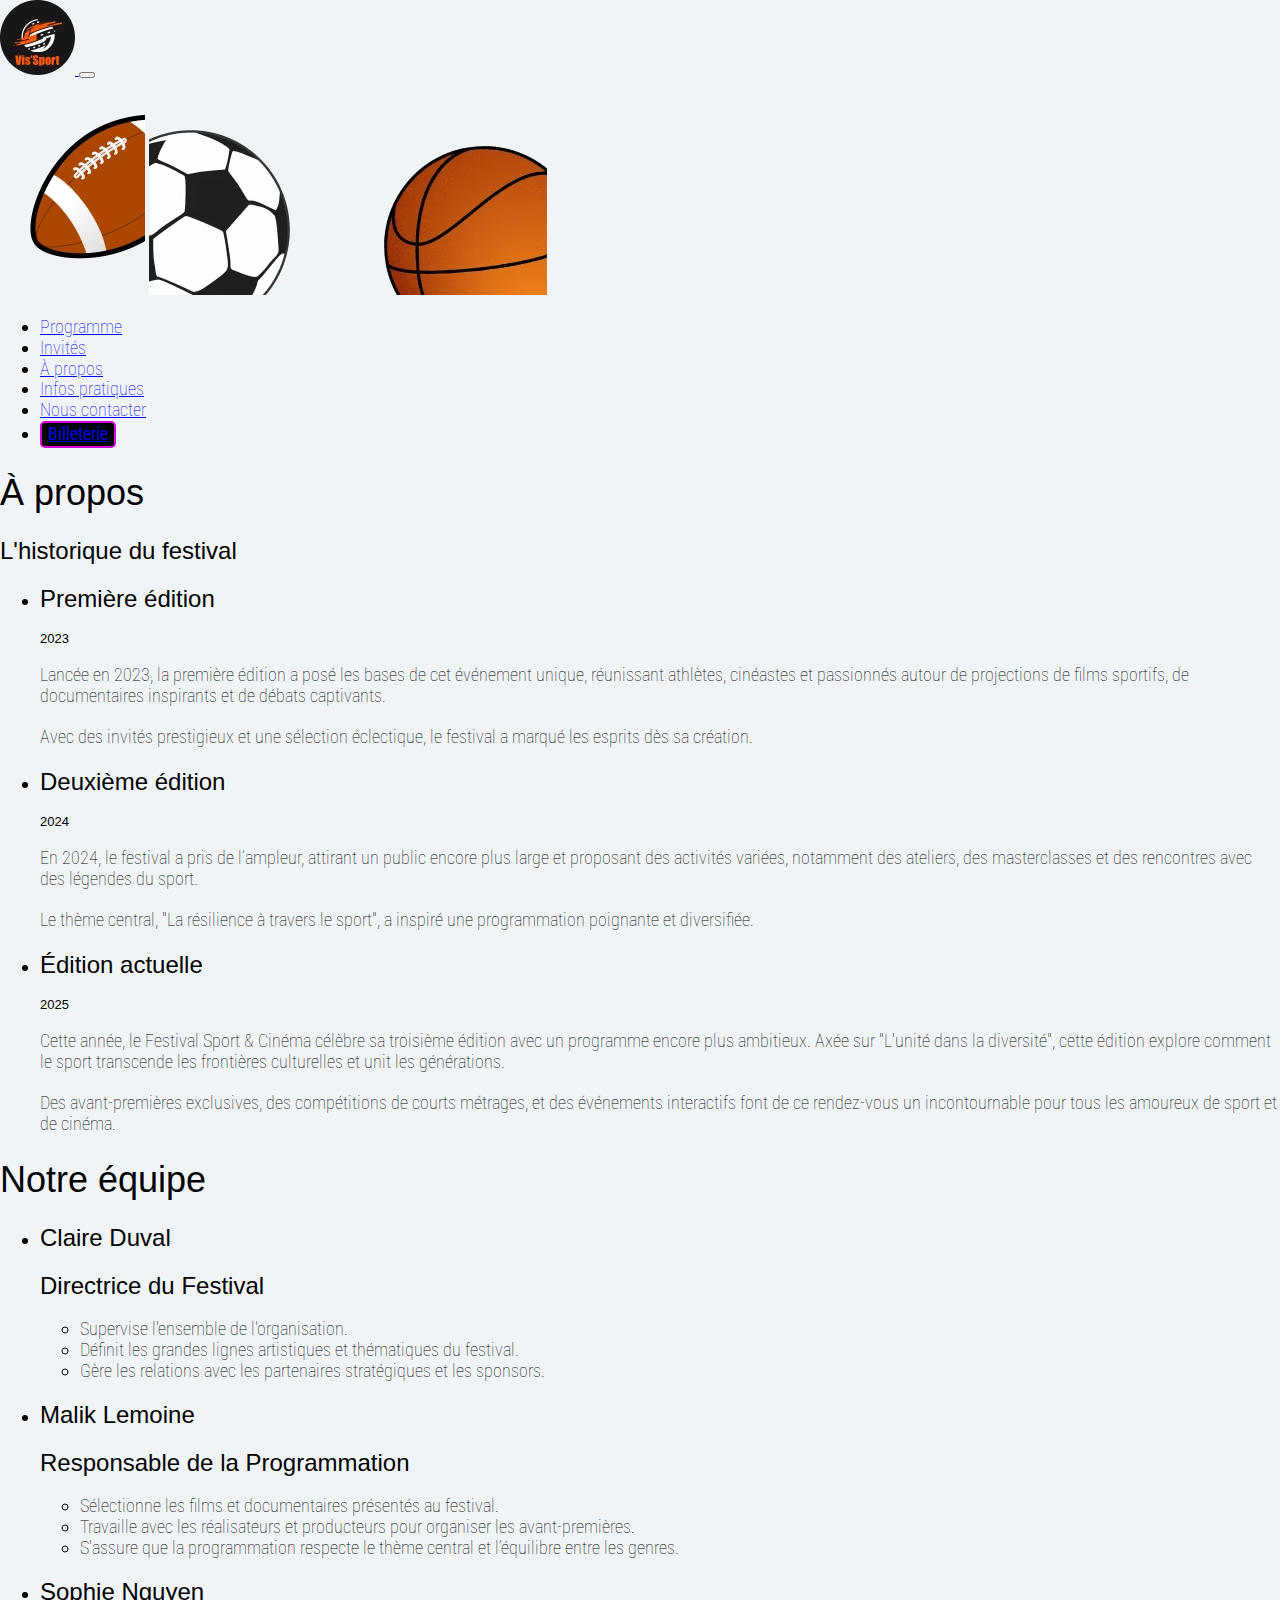
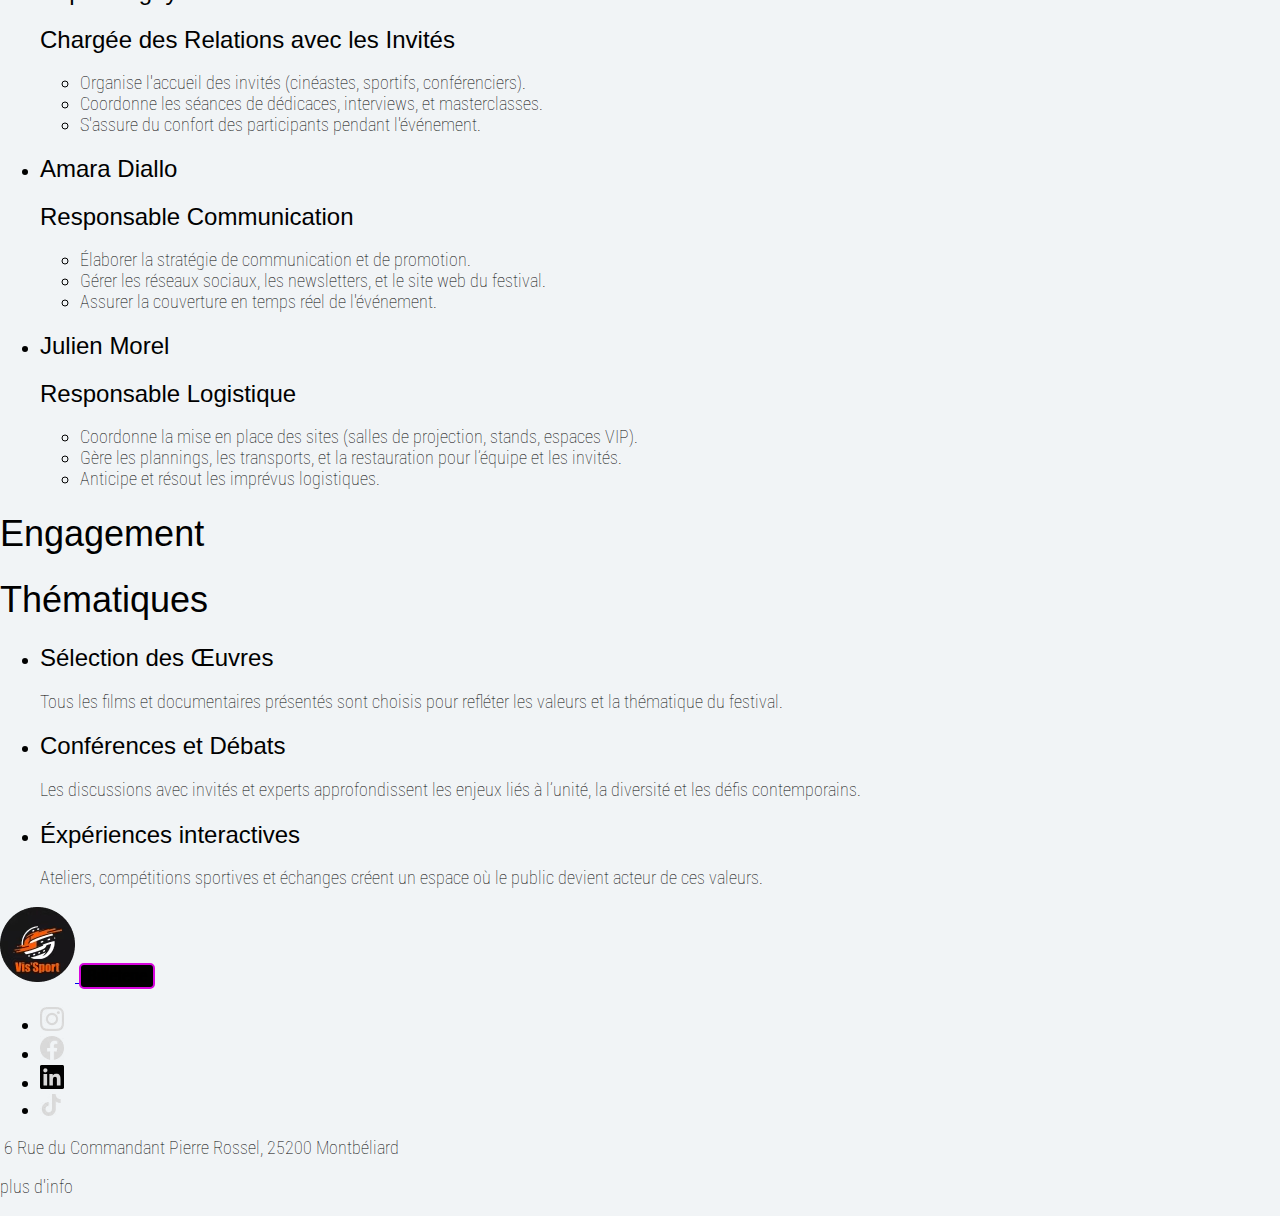
==== apropos.html @ e9b442e8 "footer apropos" ====
<!DOCTYPE html>
<html lang="fr">
<head>
    <meta charset="UTF-8">
    <meta name="viewport" content="width=device-width, initial-scale=1.0">
    <title>Vis'Sport</title>
    <link rel="stylesheet" href="/src/css/style.css"/>
    <script type="module" src="/src/js/script.js"></script>
</head>
<body>
    <header class="header">
        <a class="header__logo-link" href="/">
            <img
              class="header__logo"
              src="/assets/Images/logo/logovissport.avif"
              alt="Icon de Vis'Sport"
            />
          </a>

          <button
            class="header__menu-btn menu-btn"
            aria-label="menu"
            aria-expanded="false"
            aria-controls="mainNav"
          >
            <span class="menu-btn__bar" aria-hidden="true"></span>
          </button>

          <nav class="header__menu menu" id="mainNav" aria-hidden="true">
            <img class="header__menu-img" src="./assets/Images/icons/ballonderugby.avif" alt="ballon de rugby en image">
            <img class="header__menu-img" src="./assets/Images/icons/balledefoot.avif" alt="ballon de rugby en image">
            <img class="header__menu-img" src="./assets/Images/icons/balledebasket.avif" alt="ballon de rugby en image">
            <ul class="menu__list list-unstyled">
              <li class="menu__item">
                <a class="menu__link" href="programme.html">Programme</a>
              </li>
              <li class="menu__item">
                <a class="menu__link" href="invites.html">Invités</a>
              </li>
              <li class="menu__item">
                <a class="menu__link" href="apropos.html">À propos</a>
              </li>
              <li class="menu__item">
                <a class="menu__link" href="infospratiques.html">Infos pratiques</a>
              </li>
              <li class="menu__item">
                <a class="menu__link" href="contact.html">Nous contacter</a>
              </li>
              <li>
                <a>
                  <button class="button__billet">
                    <a class="menu__link" href="billeterie.html">Billeterie</a>
                  </button>
                </a>
              </li>
            </ul>
          </nav>
    </header>
    <main>
        <div class="hero hero--home">
            <h1 class="hero__title title">À propos</h1>
            <h2 class="hero__sub-title sub-title">L'historique du festival</h2>
        </div>

        <section class="edition">
        <ul class="edition__list list">
            <li>
                <h2 class="edition__sub-title sub-title">Première édition</h2>
                <h3 class="edition__sub--sub-title sub--sub-title">2023</h3>
                <p class="edition__txt txt">Lancée en 2023, la première édition a posé les bases de cet événement unique, réunissant athlètes, cinéastes et passionnés autour de projections de films sportifs, de documentaires inspirants et de débats captivants. <br><br>
                    Avec des invités prestigieux et une sélection éclectique, le festival a marqué les esprits dès sa création.</p>
            </li>
            <li>
                <h2 class="edition__sub-title sub-title">Deuxième édition</h2>
                <h3 class="edition__sub--sub-title sub--sub-title">2024</h3>
                <p class="edition__txt txt">En 2024, le festival a pris de l’ampleur, attirant un public encore plus large et proposant des activités variées, notamment des ateliers, des masterclasses et des rencontres avec des légendes du sport. <br><br>
                    Le thème central, "La résilience à travers le sport", a inspiré une programmation poignante et diversifiée.</p>
            </li>
            <li>
                <h2 class="edition__sub-title sub-title">Édition actuelle</h2>
                <h3 class="edition__sub--sub-title sub--sub-title">2025</h3>
                <p class="edition__txt txt">Cette année, le Festival Sport & Cinéma célèbre sa troisième édition avec un programme encore plus ambitieux. Axée sur "L'unité dans la diversité", cette édition explore comment le sport transcende les frontières culturelles et unit les générations.<br><br>
                    Des avant-premières exclusives, des compétitions de courts métrages, et des événements interactifs font de ce rendez-vous un incontournable pour tous les amoureux de sport et de cinéma.</p>
            </li>
        </ul>    
        </section>

        <section class="equipe">
            <h1 class="equipe__titre titre">Notre équipe</h1>
            <ul class="equipe__list list">
                <li class="equipe__list-elt">
                    <h2 class="equipe__sub-title--nom sub-title">Claire Duval</h2>
                    <h2 class="equipe__sub-title-poste">Directrice du Festival</h2>
                    <ul class="equipe__list-respo list">
                        <li>Supervise l'ensemble de l'organisation.</li>
                        <li>Définit les grandes lignes artistiques et thématiques du festival.</li>
                        <li>Gère les relations avec les partenaires stratégiques et les sponsors.</li>
                    </ul>
                </li>
                <li class="equipe__list-elt">
                    <h2 class="equipe__sub-title--nom sub-title">Malik Lemoine</h2>
                    <h2 class="equipe__sub-title-poste">Responsable de la Programmation</h2>
                    <ul class="equipe__list-respo list">
                        <li>Sélectionne les films et documentaires présentés au festival.</li>
                        <li>Travaille avec les réalisateurs et producteurs pour organiser les avant-premières.</li>
                        <li>S'assure que la programmation respecte le thème central et l’équilibre entre les genres.</li>
                    </ul>
                </li>
                <li class="equipe__list-elt">
                    <h2 class="equipe__sub-title--nom sub-title">Sophie Nguyen</h2>
                    <h2 class="equipe__sub-title-poste">Chargée des Relations avec les Invités</h2>
                    <ul class="equipe__list-respo list">
                        <li>Organise l'accueil des invités (cinéastes, sportifs, conférenciers).</li>
                        <li>Coordonne les séances de dédicaces, interviews, et masterclasses.</li>
                        <li>S'assure du confort des participants pendant l'événement.</li>
                    </ul>
                </li>
                <li class="equipe__list-elt">
                    <h2 class="equipe__sub-title--nom sub-title">Amara Diallo</h2>
                    <h2 class="equipe__sub-title-poste">Responsable Communication</h2>
                    <ul class="equipe__list-respo list">
                        <li>Élaborer la stratégie de communication et de promotion.</li>
                        <li>Gérer les réseaux sociaux, les newsletters, et le site web du festival.</li>
                        <li>Assurer la couverture en temps réel de l'événement.</li>
                    </ul>
                </li>
                <li class="equipe__list-elt">
                    <h2 class="equipe__sub-title--nom sub-title">Julien Morel</h2>
                    <h2 class="equipe__sub-title-poste">Responsable Logistique</h2>
                    <ul class="equipe__list-respo list">
                        <li>Coordonne la mise en place des sites (salles de projection, stands, espaces VIP).</li>
                        <li>Gère les plannings, les transports, et la restauration pour l’équipe et les invités.</li>
                        <li>Anticipe et résout les imprévus logistiques.</li>
                    </ul>
                </li>
            </ul>
        </section>

        <section class="charte">
            <h1 class="charte__title-N">Engagement</h1>
            <h1 class="charte__title-O">Thématiques</h1>
            <ul class="charte__list list">
                <li class="charte__list-elt">
                    <h2 class="charte__sub-title sub-title">Sélection des Œuvres</h2>
                    <p class="charte__txt txt">Tous les films et documentaires présentés sont choisis pour refléter les valeurs et la thématique du festival.</p>
                </li>
                <li class="charte__list-elt">
                    <h2 class="charte__sub-title sub-title">Conférences et Débats</h2>
                    <p class="charte__txt txt">Les discussions avec invités et experts approfondissent les enjeux liés à l’unité, la diversité et les défis contemporains.</p>
                </li>
                <li class="charte__list-elt">
                    <h2 class="charte__sub-title sub-title">Éxpériences interactives</h2>
                    <p class="charte__txt txt">Ateliers, compétitions sportives et échanges créent un espace où le public devient acteur de ces valeurs.</p>
                </li>
            </ul>
        </section>
    </main>
    <footer class="footer">
        <a href="/">
          <img
            class="footer__logo"
            src="./assets/Images/logo/logovissport.avif"
            alt="Icon de Vis'Sport"
          />
        </a>
    
        <a href="/billeterie.html">
          <button class="footer__button button__billet">Billeterie</button>
        </a>
    
        <ul>
          <li>
            <a href="instagram.com">
              <img 
              class="footer__img footer__img-instagram"
              src="./assets/Images/icons/instagram-icon.avif" 
              alt="logo instagram"
              />
          </a>
        </li>
          <li>
            <a href="facebook.com">
              <img 
              class="footer__img footer__img-facebook"
              src="./assets/Images/icons/facebook-icon.avif" 
              alt="logo facebook">
          </a>
        </li>
          <li>
            <a href="linkedin.com">
              <img 
              class="footer__img footer__img-linkedin"
              src="./assets/Images/icons/linkedin-icon.avif" 
              alt="logo linkedin">
            </a>
          </li>
          <li>
            <a href="tiktok.com">
              <img 
              class="footer__img footer__img-tiktok"
              src="./assets/Images/icons/tiktok-icon.avif" 
              alt="logo tiktok">
            </a>
          </li>
        </ul>
        <p class="footer__txt-annexe txt-annexe"> 6 Rue du Commandant Pierre Rossel, 25200 Montbéliard</p>
        <p class="footer__infos infos">plus d'info</p>
      </footer>
</body>
</html>
---- src/css/style.css ----
/* Fonts */
@import url("https://fonts.googleapis.com/css2?family=Roboto+Condensed:ital,wght@0,100..900;1,100..900&display=swap");


/* Vendors */
@import "vendors/normalize.css";

/* Utils */
@import "utils/variables.css";

/* Base */
@import "base/main.css";
@import "base/media.css";

/* Layout */
@import "layout/header.css";
@import "layout/footer.css";

/* Components */
@import "components/contact.css";
@import "components/menu.css";
@import "components/hero.css";
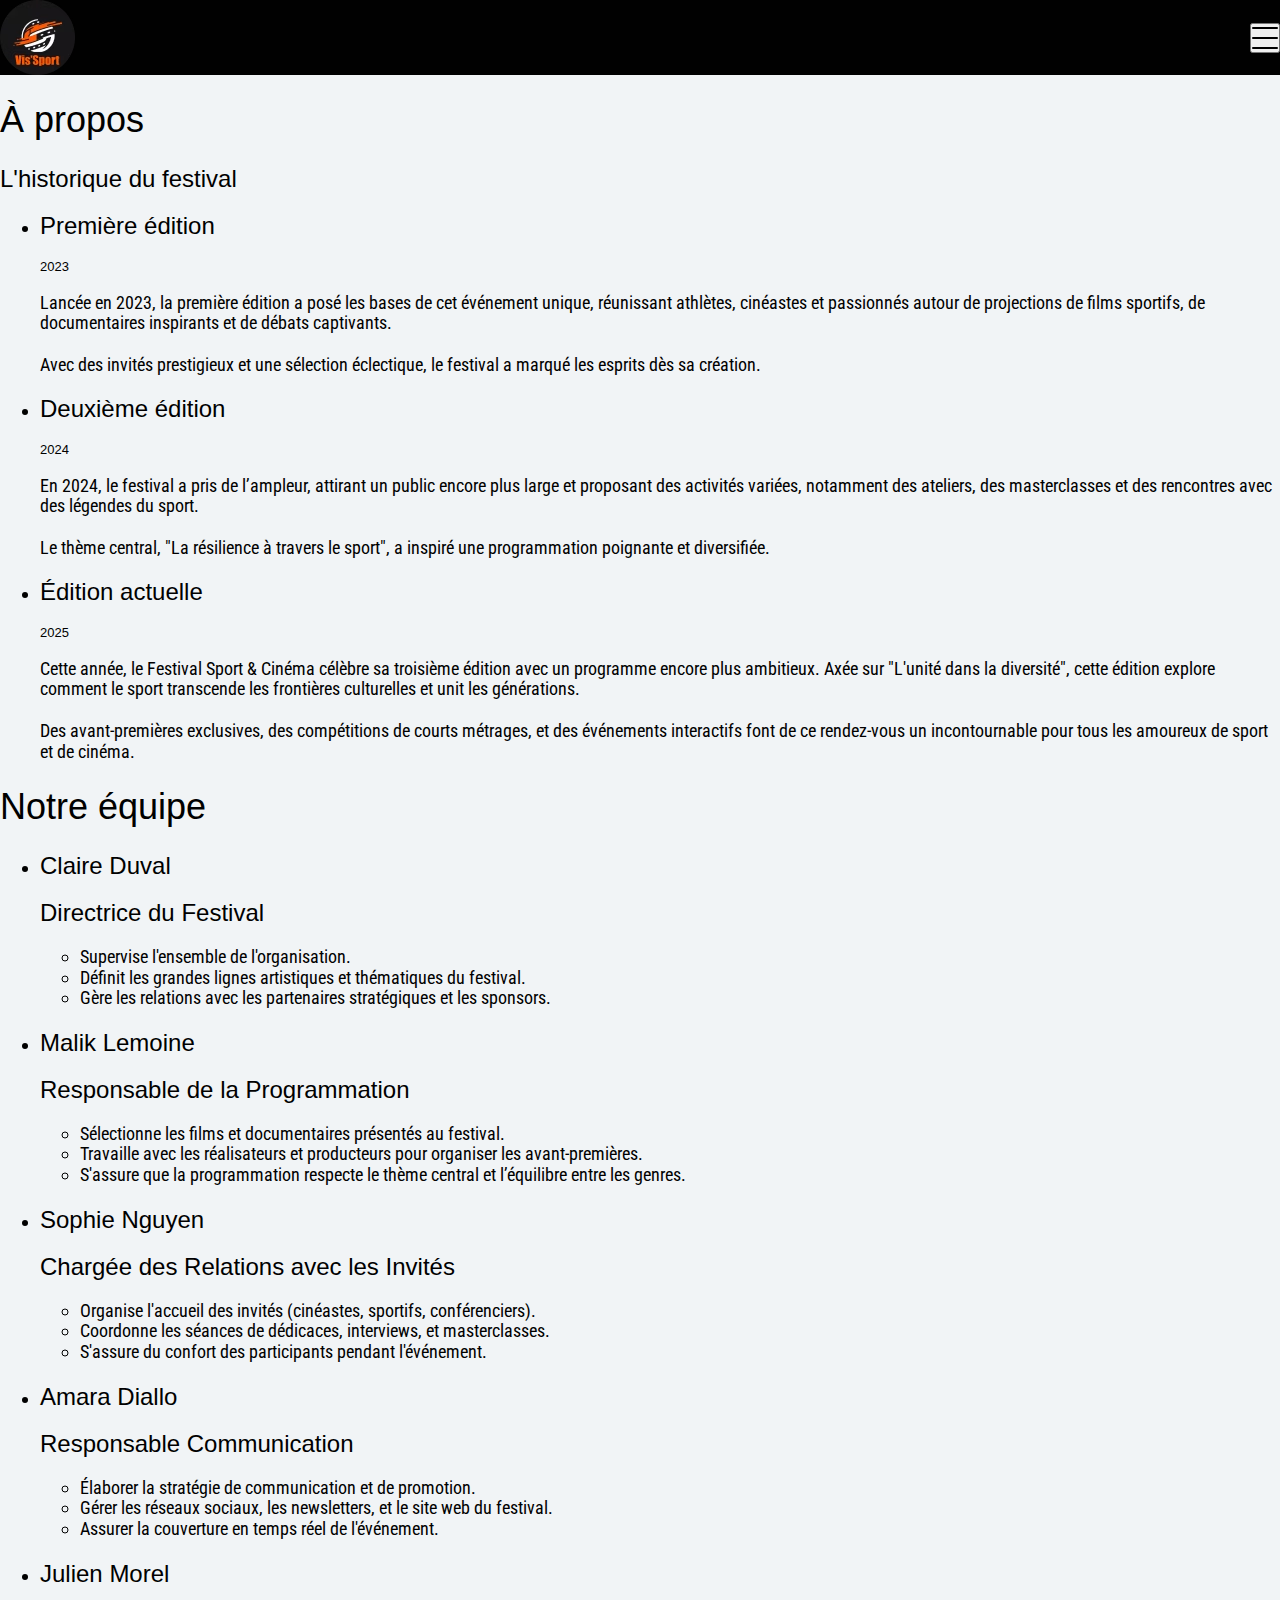
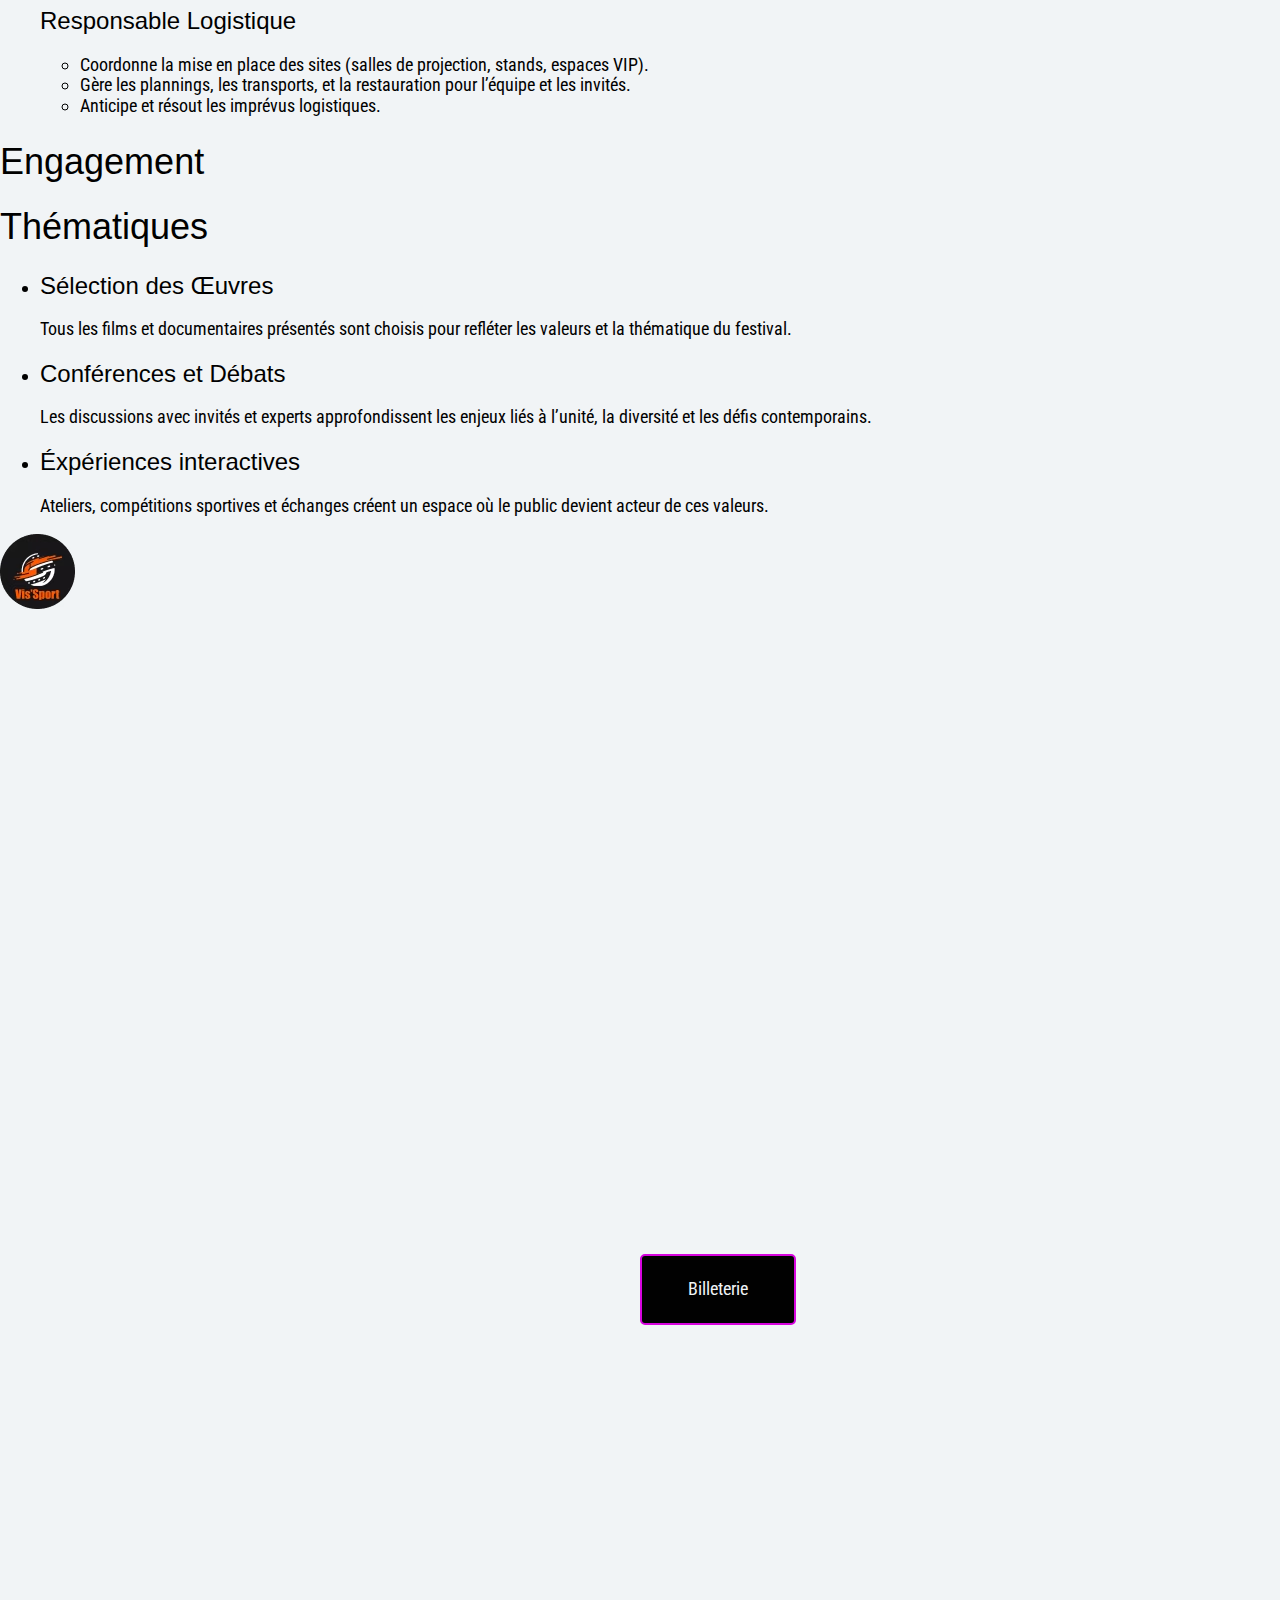
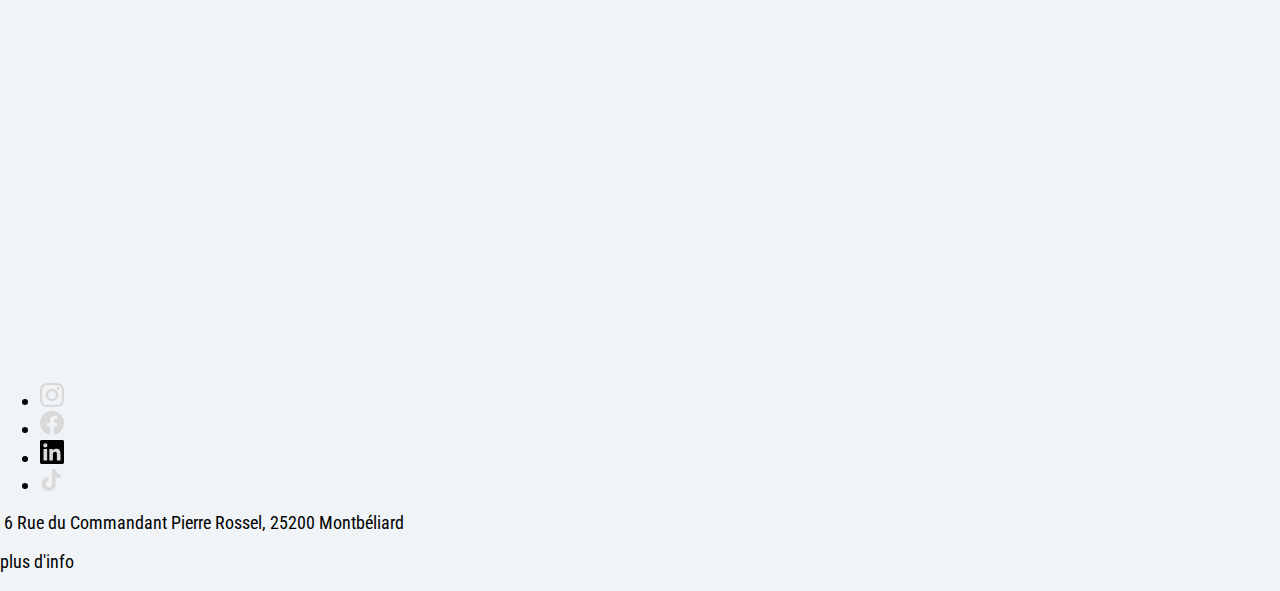
==== commit cfaac860: "bouton billeterie" ====
--- a/apropos.html
+++ b/apropos.html
@@ -3,7 +3,14 @@
 <head>
     <meta charset="UTF-8">
     <meta name="viewport" content="width=device-width, initial-scale=1.0">
-    <title>Vis'Sport</title>
+    <link rel="icon" type="image/png" href="./assets/favicons/favicon-96x96.png" sizes="96x96" />
+    <link rel="icon" type="image/svg+xml" href="./assets/favicons/favicon.svg" />
+    <link rel="shortcut icon" href="./assets/favicons/favicon.ico" />
+    <link rel="apple-touch-icon" sizes="180x180" href="./assets/favicons/apple-touch-icon.png" />
+    <link rel="manifest" href="./assets/favicons/site.webmanifest" />
+
+    <title>Vis'Sport à propos</title>
+
     <link rel="stylesheet" href="/src/css/style.css"/>
     <script type="module" src="/src/js/script.js"></script>
 </head>
@@ -49,7 +56,7 @@
               <li>
                 <a>
                   <button class="button__billet">
-                    <a class="menu__link" href="billeterie.html">Billeterie</a>
+                    <a class="menu__link" href="billeterie.html">Billeterie<img src="./assets/Images/icons/fast-backward.avif" alt="fleches icon"></a>
                   </button>
                 </a>
               </li>
@@ -170,7 +177,7 @@
     
         <ul>
           <li>
-            <a href="instagram.com">
+            <a href="https://www.instagram.com/">
               <img 
               class="footer__img footer__img-instagram"
               src="./assets/Images/icons/instagram-icon.avif" 
@@ -179,7 +186,7 @@
           </a>
         </li>
           <li>
-            <a href="facebook.com">
+            <a href="https://www.facebook.com/">
               <img 
               class="footer__img footer__img-facebook"
               src="./assets/Images/icons/facebook-icon.avif" 
@@ -187,7 +194,7 @@
           </a>
         </li>
           <li>
-            <a href="linkedin.com">
+            <a href="https://www.linkedin.com/">
               <img 
               class="footer__img footer__img-linkedin"
               src="./assets/Images/icons/linkedin-icon.avif" 
@@ -195,7 +202,7 @@
             </a>
           </li>
           <li>
-            <a href="tiktok.com">
+            <a href="https://www.tiktok.com/">
               <img 
               class="footer__img footer__img-tiktok"
               src="./assets/Images/icons/tiktok-icon.avif" 
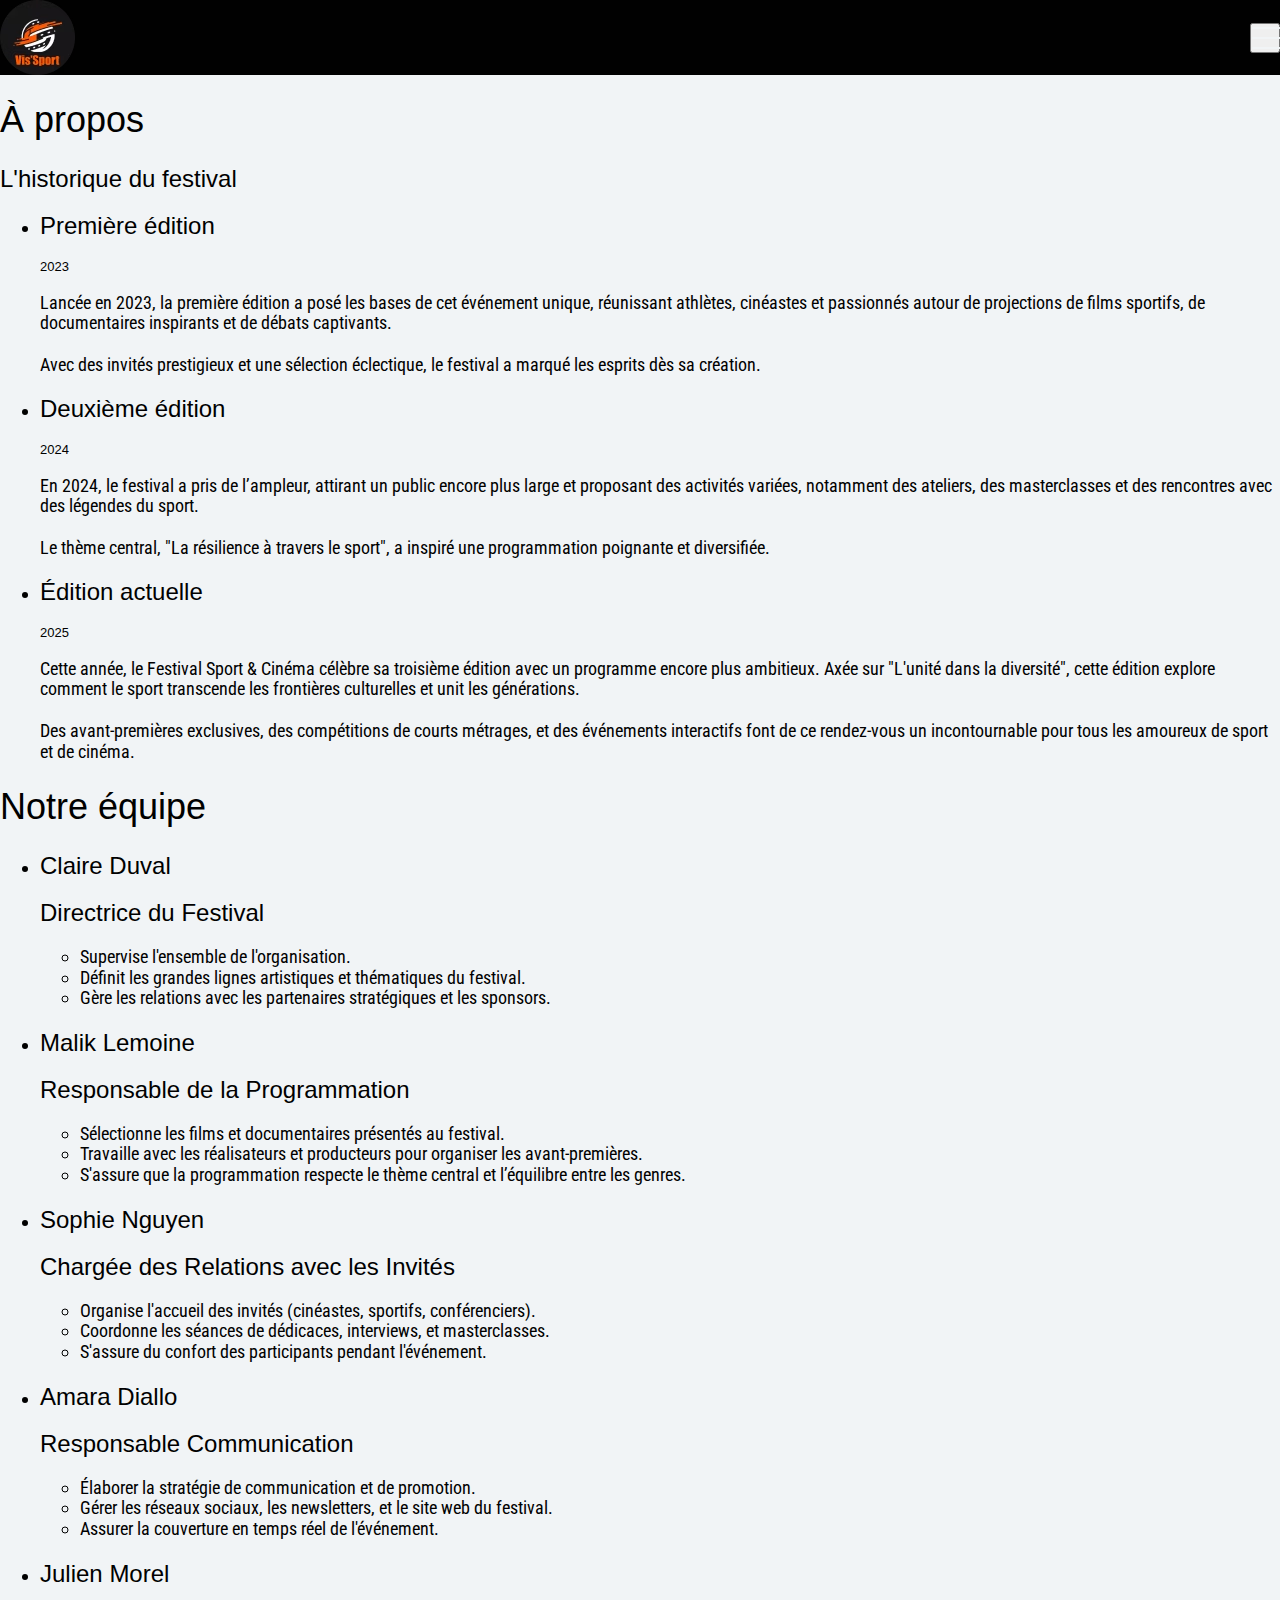
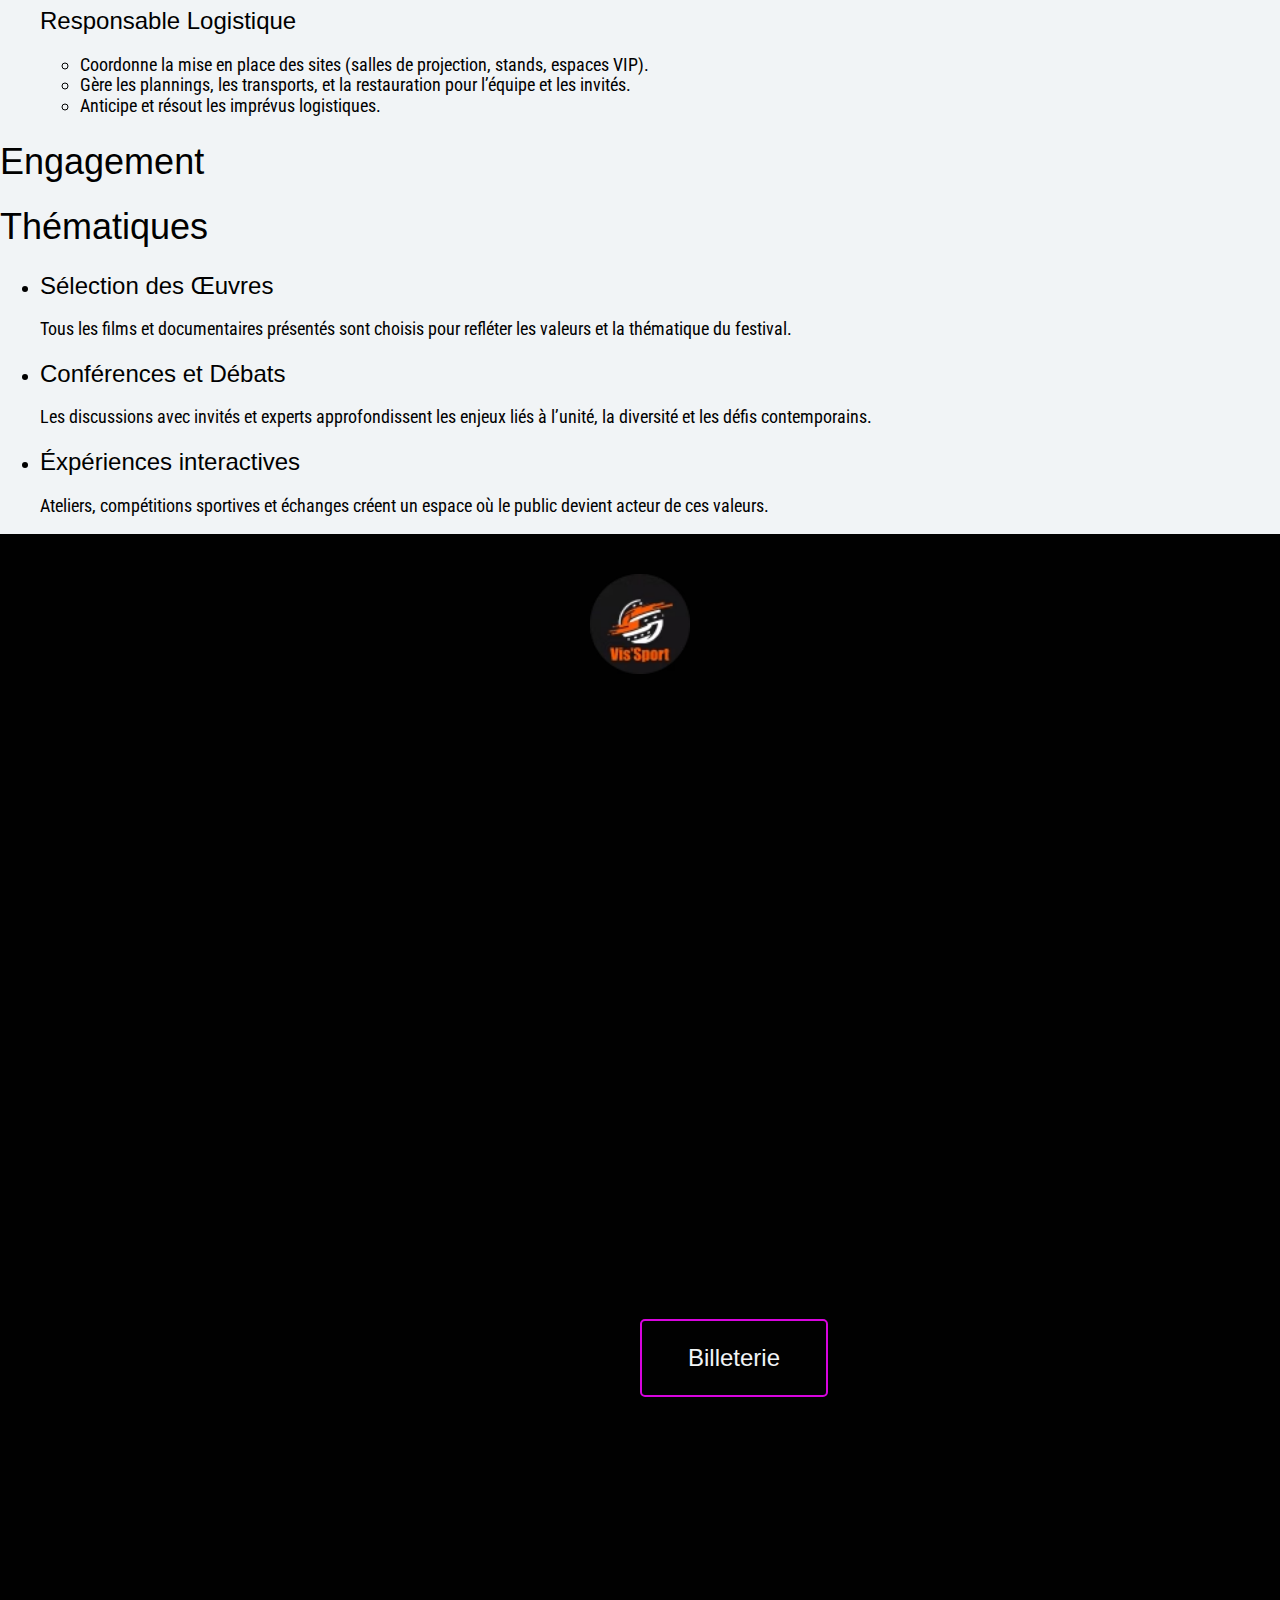
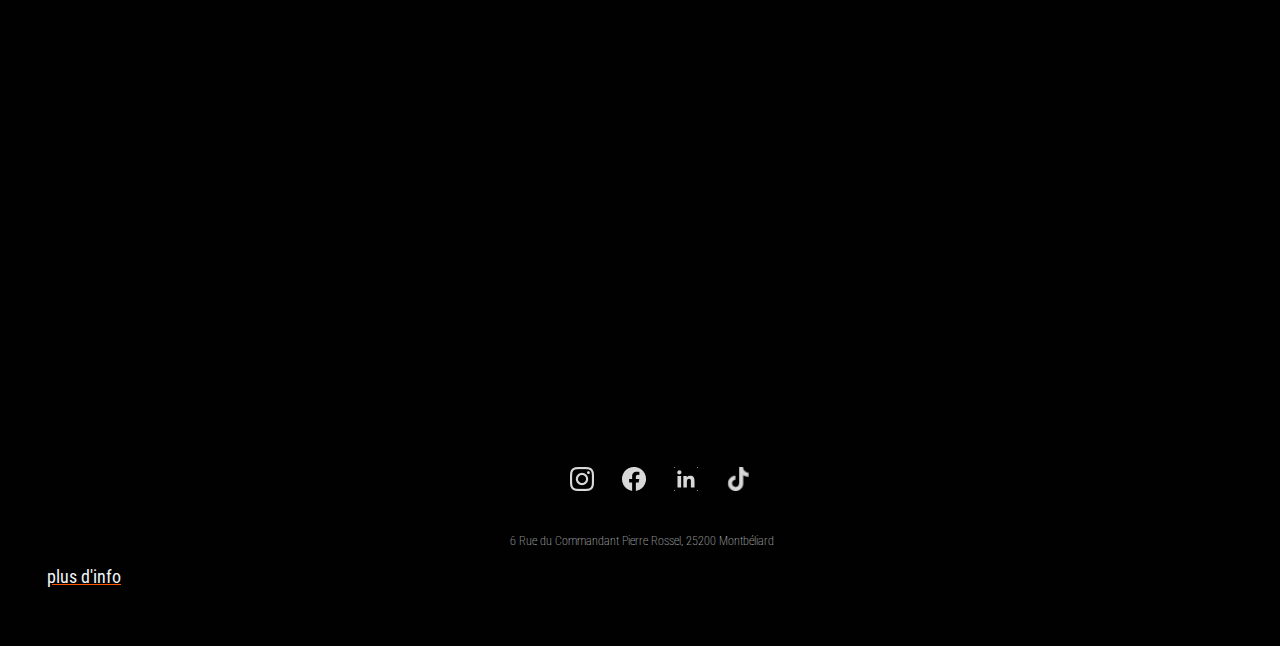
==== commit 2f3d7dc1: "menu" ====
--- a/apropos.html
+++ b/apropos.html
@@ -34,11 +34,13 @@
           </button>
 
           <nav class="header__menu menu" id="mainNav" aria-hidden="true">
-            <img class="header__menu-img" src="./assets/Images/icons/ballonderugby.avif" alt="ballon de rugby en image">
-            <img class="header__menu-img" src="./assets/Images/icons/balledefoot.avif" alt="ballon de rugby en image">
-            <img class="header__menu-img" src="./assets/Images/icons/balledebasket.avif" alt="ballon de rugby en image">
+            <img class="header__menu-img rugby__img" src="./assets/Images/icons/ballonderugby.avif" alt="ballon de rugby en image">
+            <img class="header__menu-img foot__img" src="./assets/Images/icons/balledefoot.avif" alt="ballon de rugby en image">
+            <img class="header__menu-img basket__img" src="./assets/Images/icons/balledebasket.avif" alt="ballon de rugby en image">
             <ul class="menu__list list-unstyled">
               <li class="menu__item">
+                <a class="menu__link underline" href="/">Vis'Sport</a>
+              </li><li class="menu__item">
                 <a class="menu__link" href="programme.html">Programme</a>
               </li>
               <li class="menu__item">
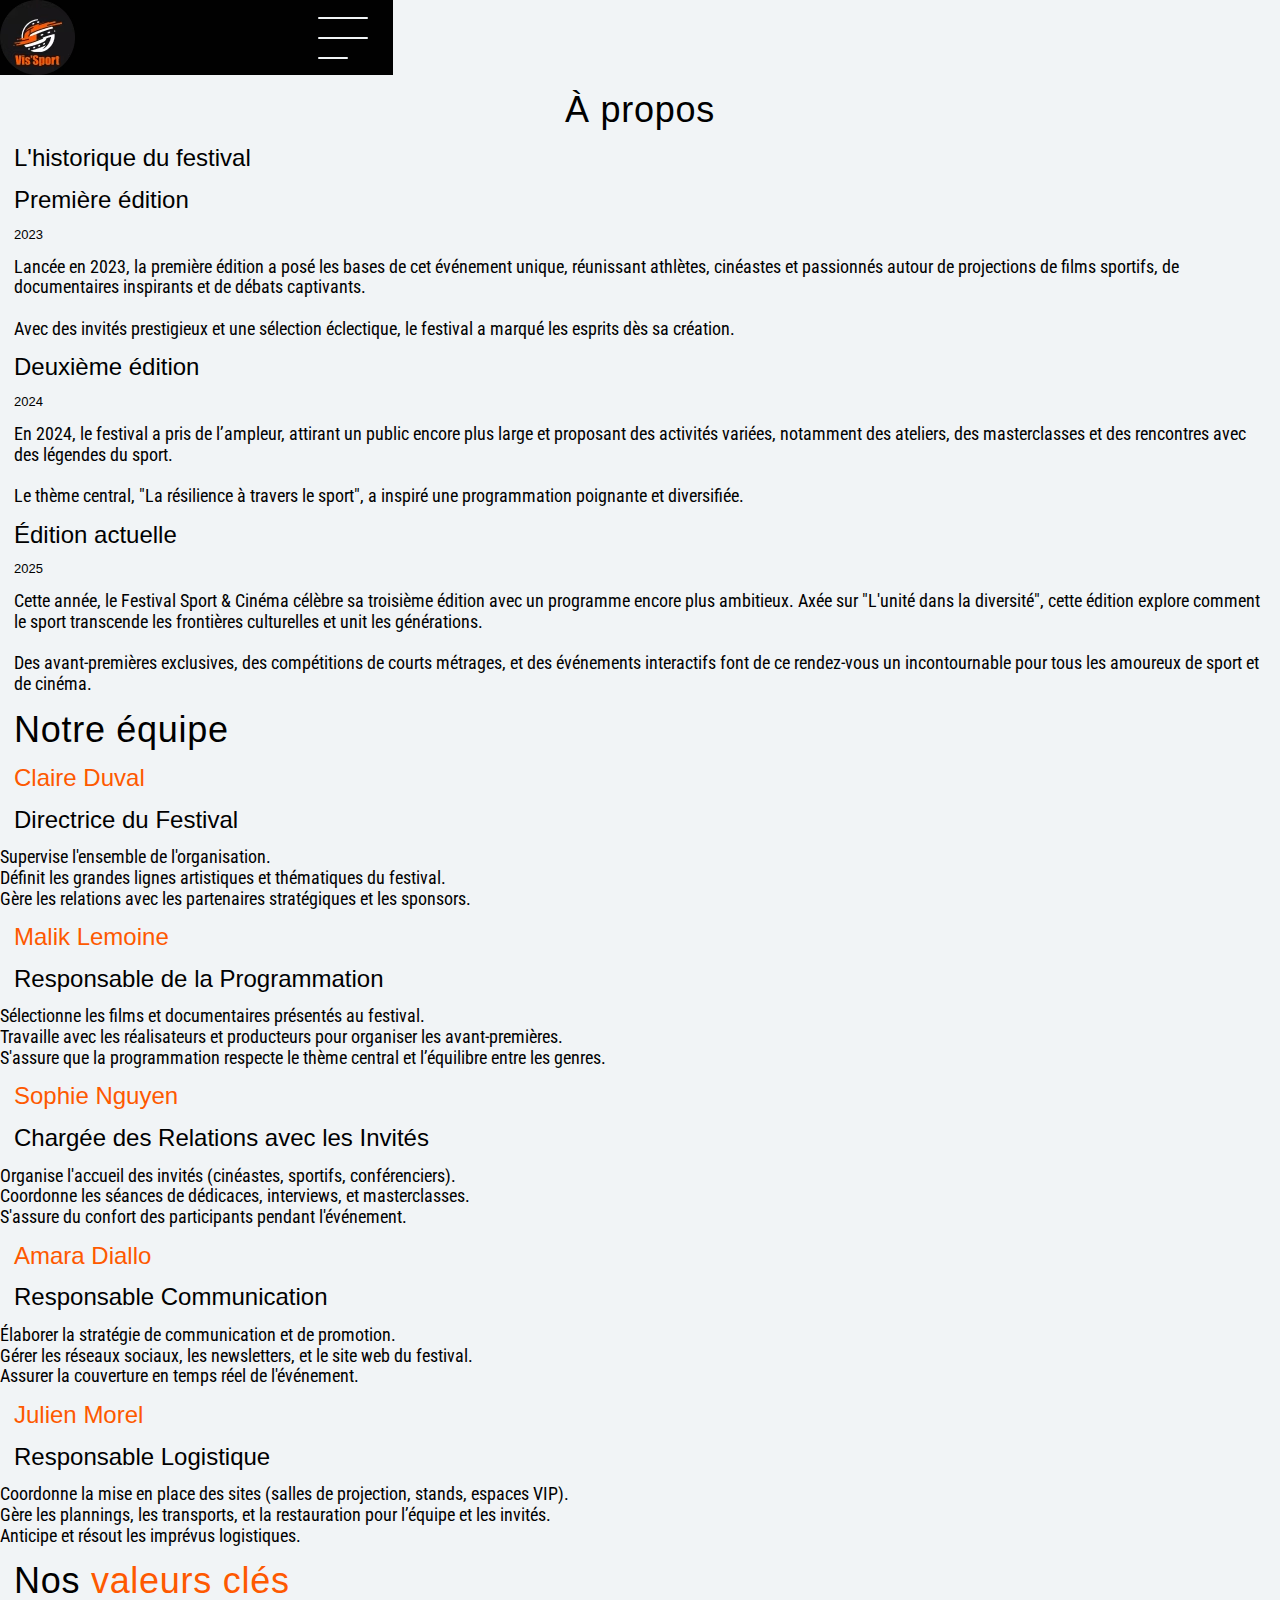
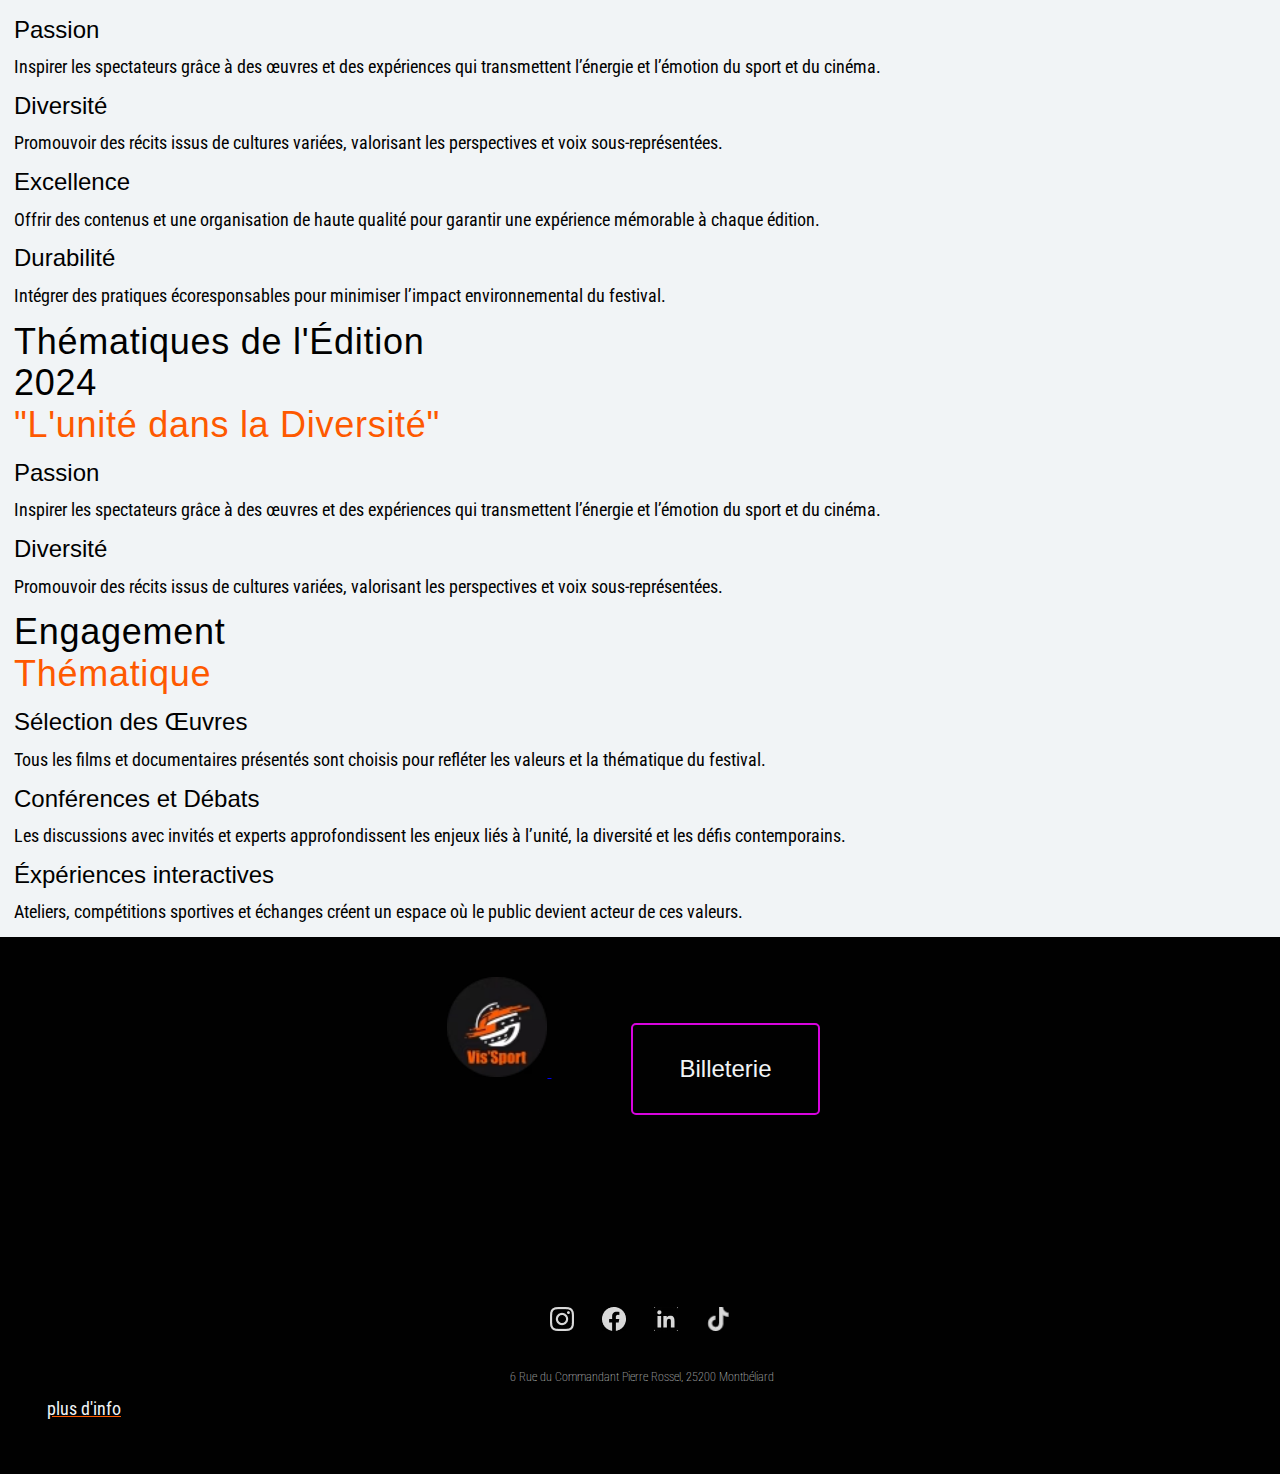
==== commit 480ba8af: "ajout oublie page" ====
--- a/apropos.html
+++ b/apropos.html
@@ -98,7 +98,7 @@
             <h1 class="equipe__titre titre">Notre équipe</h1>
             <ul class="equipe__list list">
                 <li class="equipe__list-elt">
-                    <h2 class="equipe__sub-title--nom sub-title">Claire Duval</h2>
+                    <h2 class="equipe__sub-title--nom sub-title orange">Claire Duval</h2>
                     <h2 class="equipe__sub-title-poste">Directrice du Festival</h2>
                     <ul class="equipe__list-respo list">
                         <li>Supervise l'ensemble de l'organisation.</li>
@@ -107,7 +107,7 @@
                     </ul>
                 </li>
                 <li class="equipe__list-elt">
-                    <h2 class="equipe__sub-title--nom sub-title">Malik Lemoine</h2>
+                    <h2 class="equipe__sub-title--nom sub-title orange">Malik Lemoine</h2>
                     <h2 class="equipe__sub-title-poste">Responsable de la Programmation</h2>
                     <ul class="equipe__list-respo list">
                         <li>Sélectionne les films et documentaires présentés au festival.</li>
@@ -116,7 +116,7 @@
                     </ul>
                 </li>
                 <li class="equipe__list-elt">
-                    <h2 class="equipe__sub-title--nom sub-title">Sophie Nguyen</h2>
+                    <h2 class="equipe__sub-title--nom sub-title orange">Sophie Nguyen</h2>
                     <h2 class="equipe__sub-title-poste">Chargée des Relations avec les Invités</h2>
                     <ul class="equipe__list-respo list">
                         <li>Organise l'accueil des invités (cinéastes, sportifs, conférenciers).</li>
@@ -125,7 +125,7 @@
                     </ul>
                 </li>
                 <li class="equipe__list-elt">
-                    <h2 class="equipe__sub-title--nom sub-title">Amara Diallo</h2>
+                    <h2 class="equipe__sub-title--nom sub-title orange">Amara Diallo</h2>
                     <h2 class="equipe__sub-title-poste">Responsable Communication</h2>
                     <ul class="equipe__list-respo list">
                         <li>Élaborer la stratégie de communication et de promotion.</li>
@@ -134,7 +134,7 @@
                     </ul>
                 </li>
                 <li class="equipe__list-elt">
-                    <h2 class="equipe__sub-title--nom sub-title">Julien Morel</h2>
+                    <h2 class="equipe__sub-title--nom sub-title orange">Julien Morel</h2>
                     <h2 class="equipe__sub-title-poste">Responsable Logistique</h2>
                     <ul class="equipe__list-respo list">
                         <li>Coordonne la mise en place des sites (salles de projection, stands, espaces VIP).</li>
@@ -146,8 +146,38 @@
         </section>
 
         <section class="charte">
-            <h1 class="charte__title-N">Engagement</h1>
-            <h1 class="charte__title-O">Thématiques</h1>
+            <h1 class="equipe__titre titre">Nos <span class="orange">valeurs clés</span></h1>
+            <ul class="charte__list list">
+              <li class="charte__list-elt">
+                <h2 class="charte__sub-title sub-title">Passion</h2>
+                <p class="charte__txt txt">Inspirer les spectateurs grâce à des œuvres et des expériences qui transmettent l’énergie et l’émotion du sport et du cinéma.</p>
+              </li>
+              <li class="charte__list-elt">
+                <h2 class="charte__sub-title sub-title">Diversité</h2>
+                <p class="charte__txt txt">Promouvoir des récits issus de cultures variées, valorisant les perspectives et voix sous-représentées.</p>
+              </li>
+              <li class="charte__list-elt">
+                <h2 class="charte__sub-title sub-title">Excellence</h2>
+                <p class="charte__txt txt">Offrir des contenus et une organisation de haute qualité pour garantir une expérience mémorable à chaque édition.</p>
+              </li>
+              <li class="charte__list-elt">
+                <h2 class="charte__sub-title sub-title">Durabilité</h2>
+                <p class="charte__txt txt">Intégrer des pratiques écoresponsables pour minimiser l’impact environnemental du festival.</p>
+              </li>
+            </ul>
+
+            <h1 class="equipe__titre titre center">Thématiques de l'Édition <br>2024<br><span class="orange">"L'unité dans la Diversité"</span></h1>
+            <ul class="charte__list list">
+              <li class="charte__list-elt">
+                <h2 class="charte__sub-title sub-title">Passion</h2>
+                <p class="charte__txt txt">Inspirer les spectateurs grâce à des œuvres et des expériences qui transmettent l’énergie et l’émotion du sport et du cinéma.</p>
+              </li>
+              <li class="charte__list-elt">
+                <h2 class="charte__sub-title sub-title">Diversité</h2>
+                <p class="charte__txt txt">Promouvoir des récits issus de cultures variées, valorisant les perspectives et voix sous-représentées.</p>
+              </li>
+
+            <h1 class="equipe__titre titre center">Engagement<br><span class="orange">Thématique</span></h1>
             <ul class="charte__list list">
                 <li class="charte__list-elt">
                     <h2 class="charte__sub-title sub-title">Sélection des Œuvres</h2>
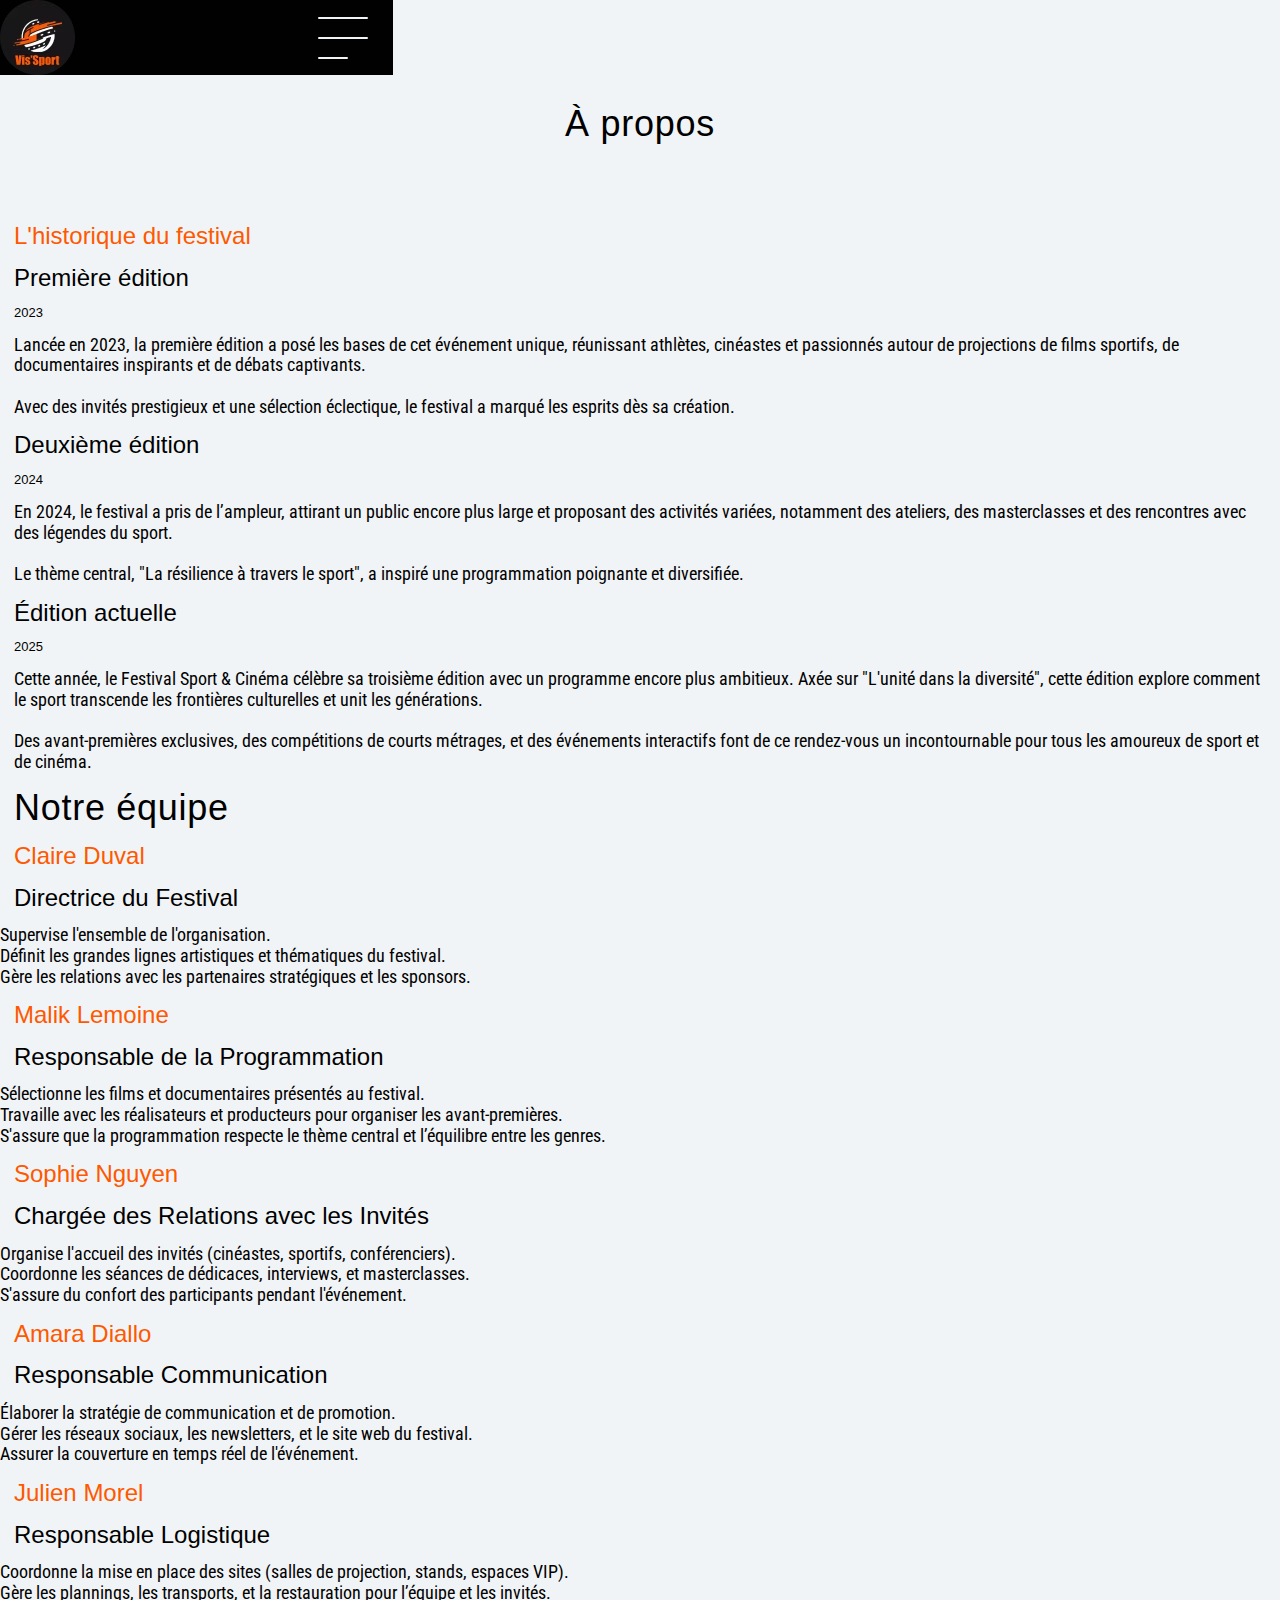
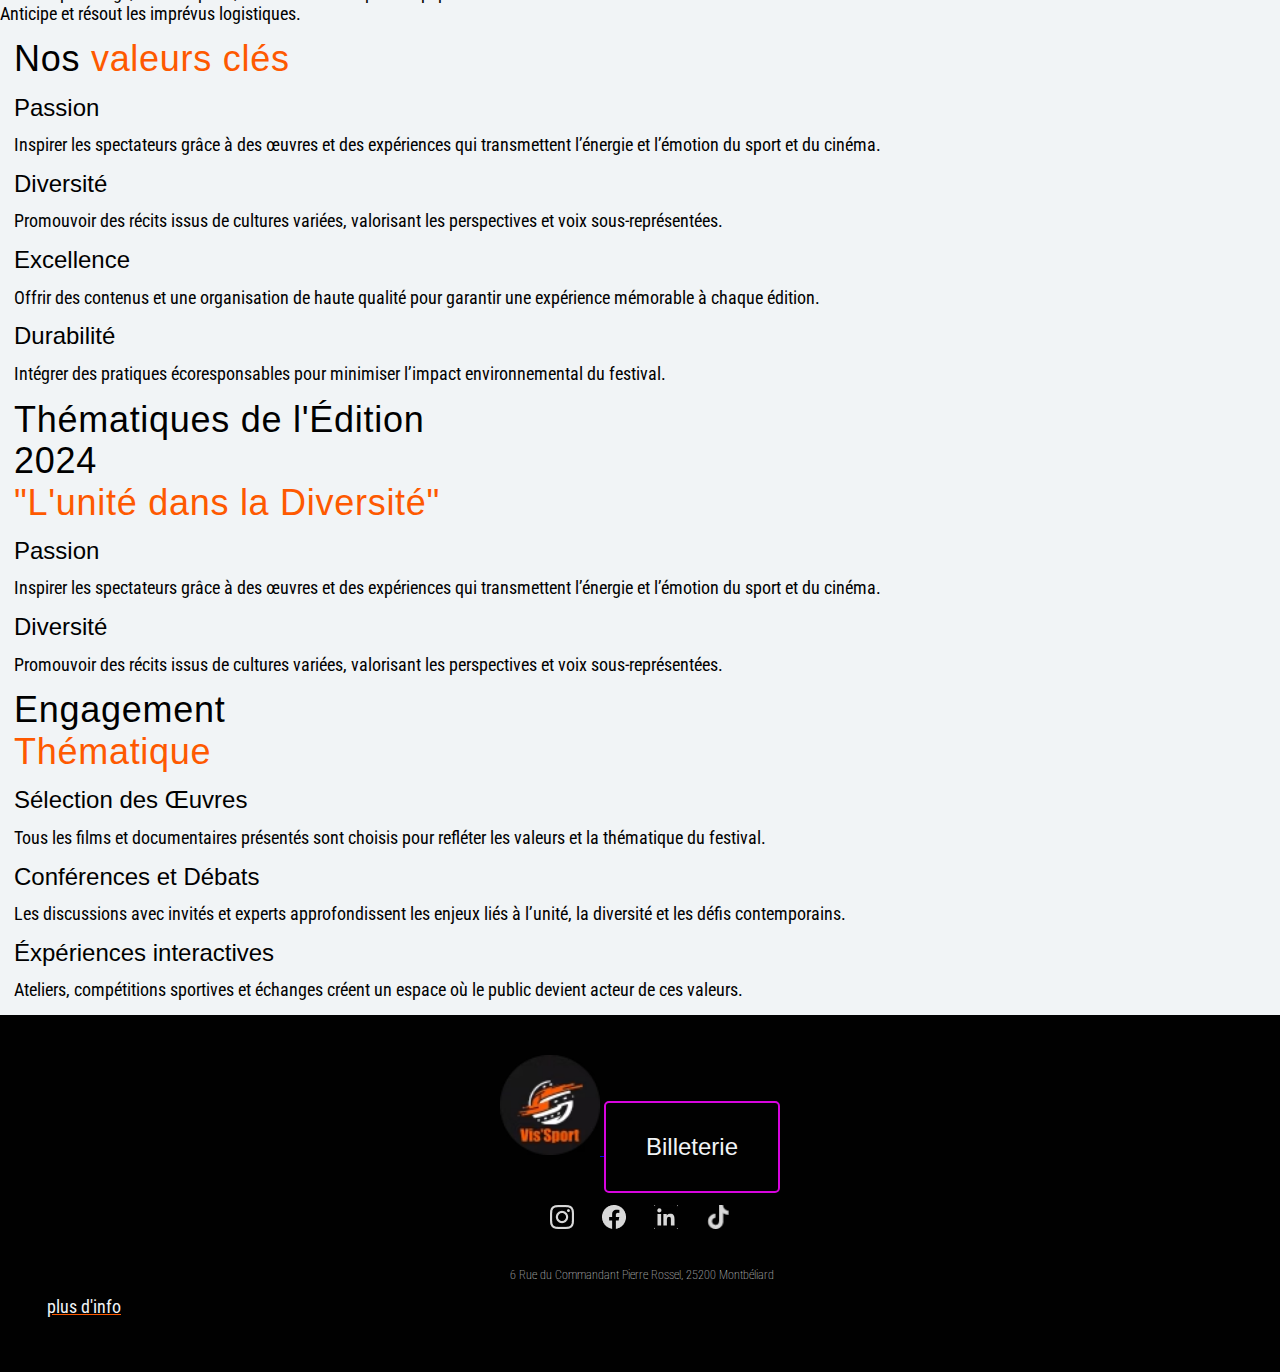
==== commit 4bf7659a: "css invites et autres" ====
--- a/apropos.html
+++ b/apropos.html
@@ -68,7 +68,7 @@
     <main>
         <div class="hero hero--home">
             <h1 class="hero__title title">À propos</h1>
-            <h2 class="hero__sub-title sub-title">L'historique du festival</h2>
+            <h2 class="hero__sub-title sub-title orange">L'historique du festival</h2>
         </div>
 
         <section class="edition">
--- a/src/css/style.css
+++ b/src/css/style.css
@@ -19,4 +19,6 @@
 /* Components */
 @import "components/contact.css";
 @import "components/menu.css";
-@import "components/hero.css";+@import "components/hero.css";
+@import "components/affiche_films.css";
+@import "components/affiche_invites.css";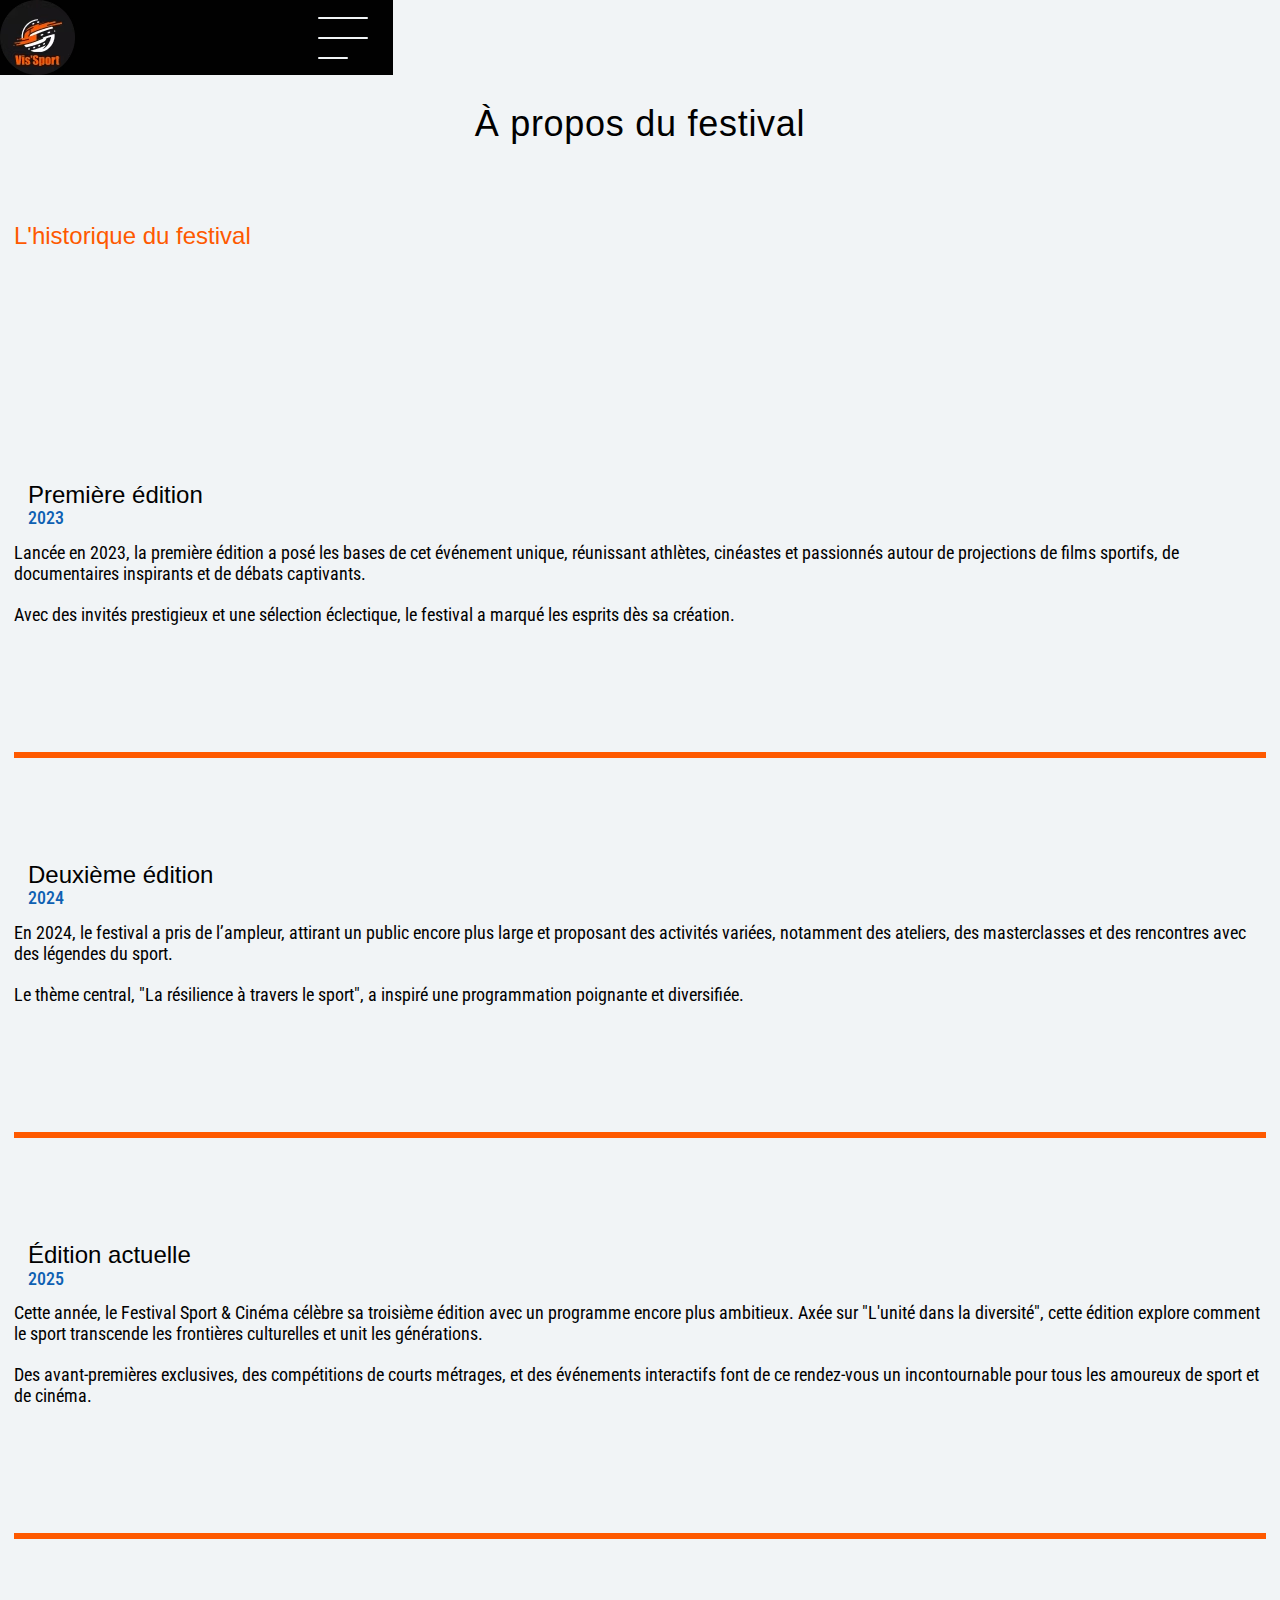
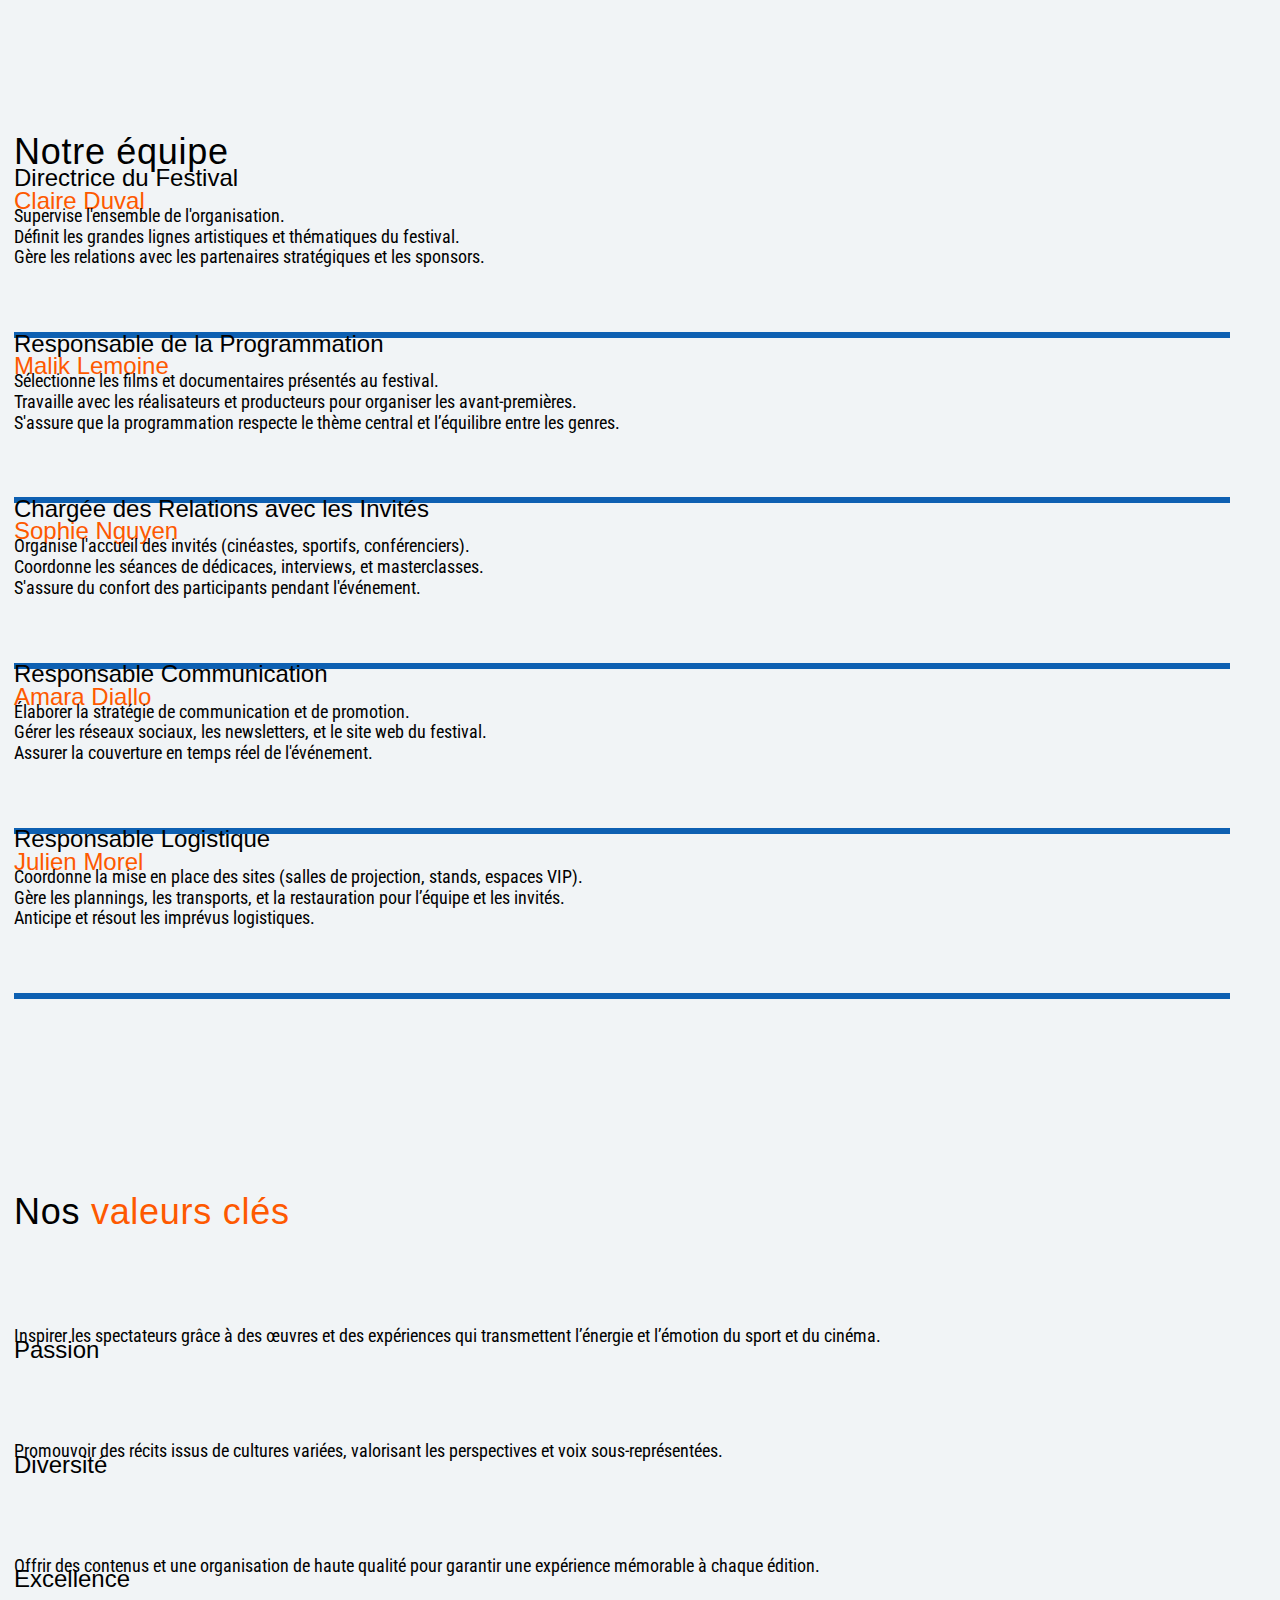
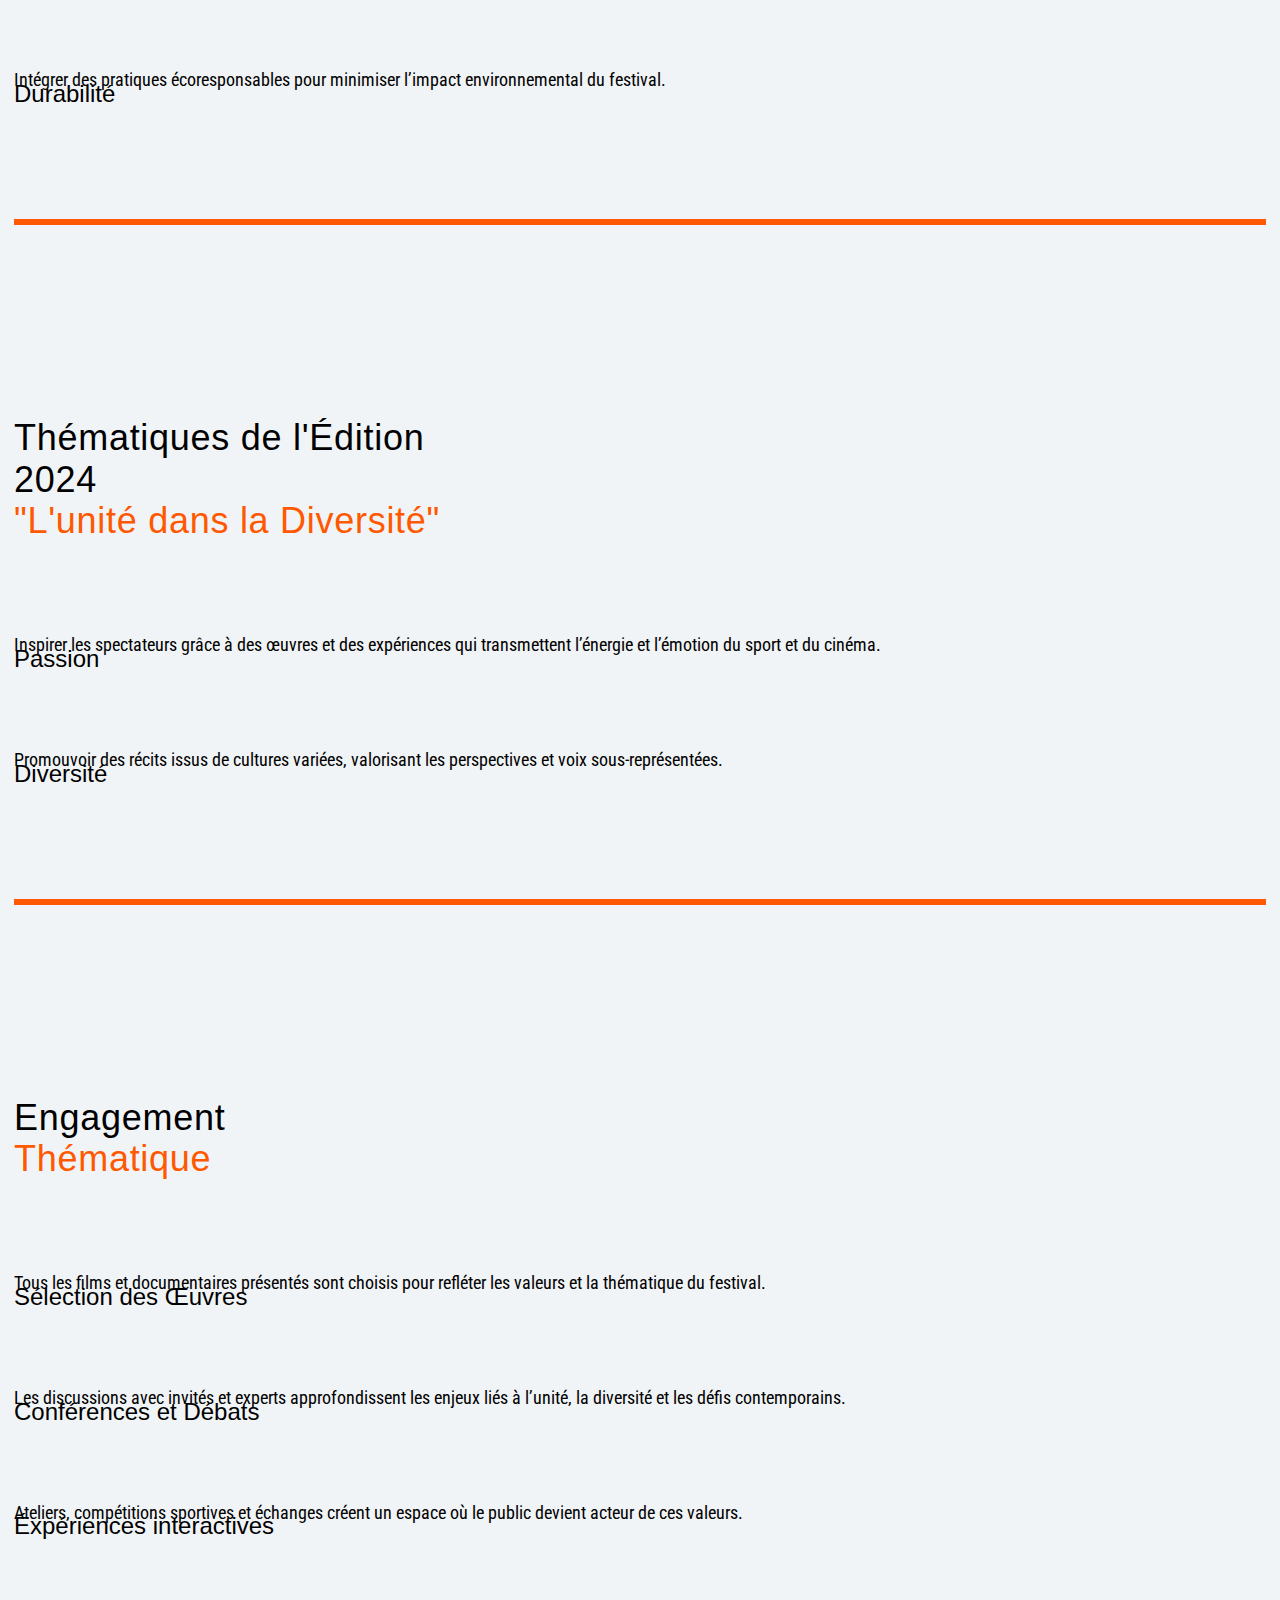
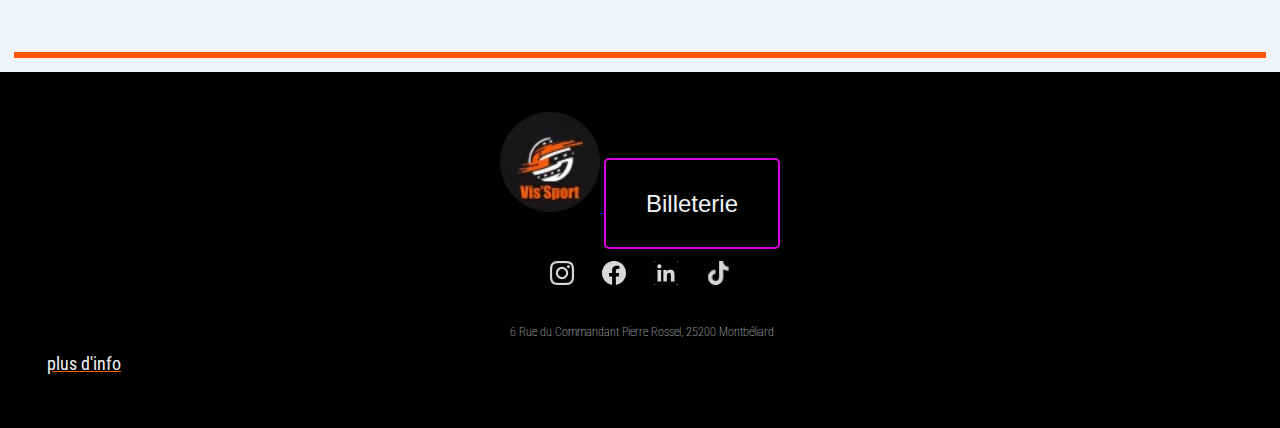
==== commit 7899c2b5: "css a propos/réglages menu" ====
--- a/apropos.html
+++ b/apropos.html
@@ -24,14 +24,14 @@
             />
           </a>
 
-          <button
-            class="header__menu-btn menu-btn"
-            aria-label="menu"
-            aria-expanded="false"
-            aria-controls="mainNav"
-          >
-            <span class="menu-btn__bar" aria-hidden="true"></span>
-          </button>
+        <button
+          class="header__menu-btn menu-btn"
+          aria-label="menu"
+          aria-expanded="false"
+          aria-controls="mainNav"
+        >
+          <span class="menu-btn__bar" aria-hidden="true"></span>
+        </button>
 
           <nav class="header__menu menu" id="mainNav" aria-hidden="true">
             <img class="header__menu-img rugby__img" src="./assets/Images/icons/ballonderugby.avif" alt="ballon de rugby en image">
@@ -67,7 +67,7 @@
     </header>
     <main>
         <div class="hero hero--home">
-            <h1 class="hero__title title">À propos</h1>
+            <h1 class="hero__title title">À propos du festival</h1>
             <h2 class="hero__sub-title sub-title orange">L'historique du festival</h2>
         </div>
 
@@ -162,7 +162,7 @@
               </li>
               <li class="charte__list-elt">
                 <h2 class="charte__sub-title sub-title">Durabilité</h2>
-                <p class="charte__txt txt">Intégrer des pratiques écoresponsables pour minimiser l’impact environnemental du festival.</p>
+                <p class="charte__txt txt fin__p-charte">Intégrer des pratiques écoresponsables pour minimiser l’impact environnemental du festival.</p>
               </li>
             </ul>
 
@@ -174,7 +174,7 @@
               </li>
               <li class="charte__list-elt">
                 <h2 class="charte__sub-title sub-title">Diversité</h2>
-                <p class="charte__txt txt">Promouvoir des récits issus de cultures variées, valorisant les perspectives et voix sous-représentées.</p>
+                <p class="charte__txt txt fin__p-charte">Promouvoir des récits issus de cultures variées, valorisant les perspectives et voix sous-représentées.</p>
               </li>
 
             <h1 class="equipe__titre titre center">Engagement<br><span class="orange">Thématique</span></h1>
@@ -189,7 +189,7 @@
                 </li>
                 <li class="charte__list-elt">
                     <h2 class="charte__sub-title sub-title">Éxpériences interactives</h2>
-                    <p class="charte__txt txt">Ateliers, compétitions sportives et échanges créent un espace où le public devient acteur de ces valeurs.</p>
+                    <p class="charte__txt txt fin__p-charte">Ateliers, compétitions sportives et échanges créent un espace où le public devient acteur de ces valeurs.</p>
                 </li>
             </ul>
         </section>
--- a/src/css/style.css
+++ b/src/css/style.css
@@ -21,4 +21,5 @@
 @import "components/menu.css";
 @import "components/hero.css";
 @import "components/affiche_films.css";
-@import "components/affiche_invites.css";+@import "components/affiche_invites.css";
+@import "components/article_edition_festival.css";